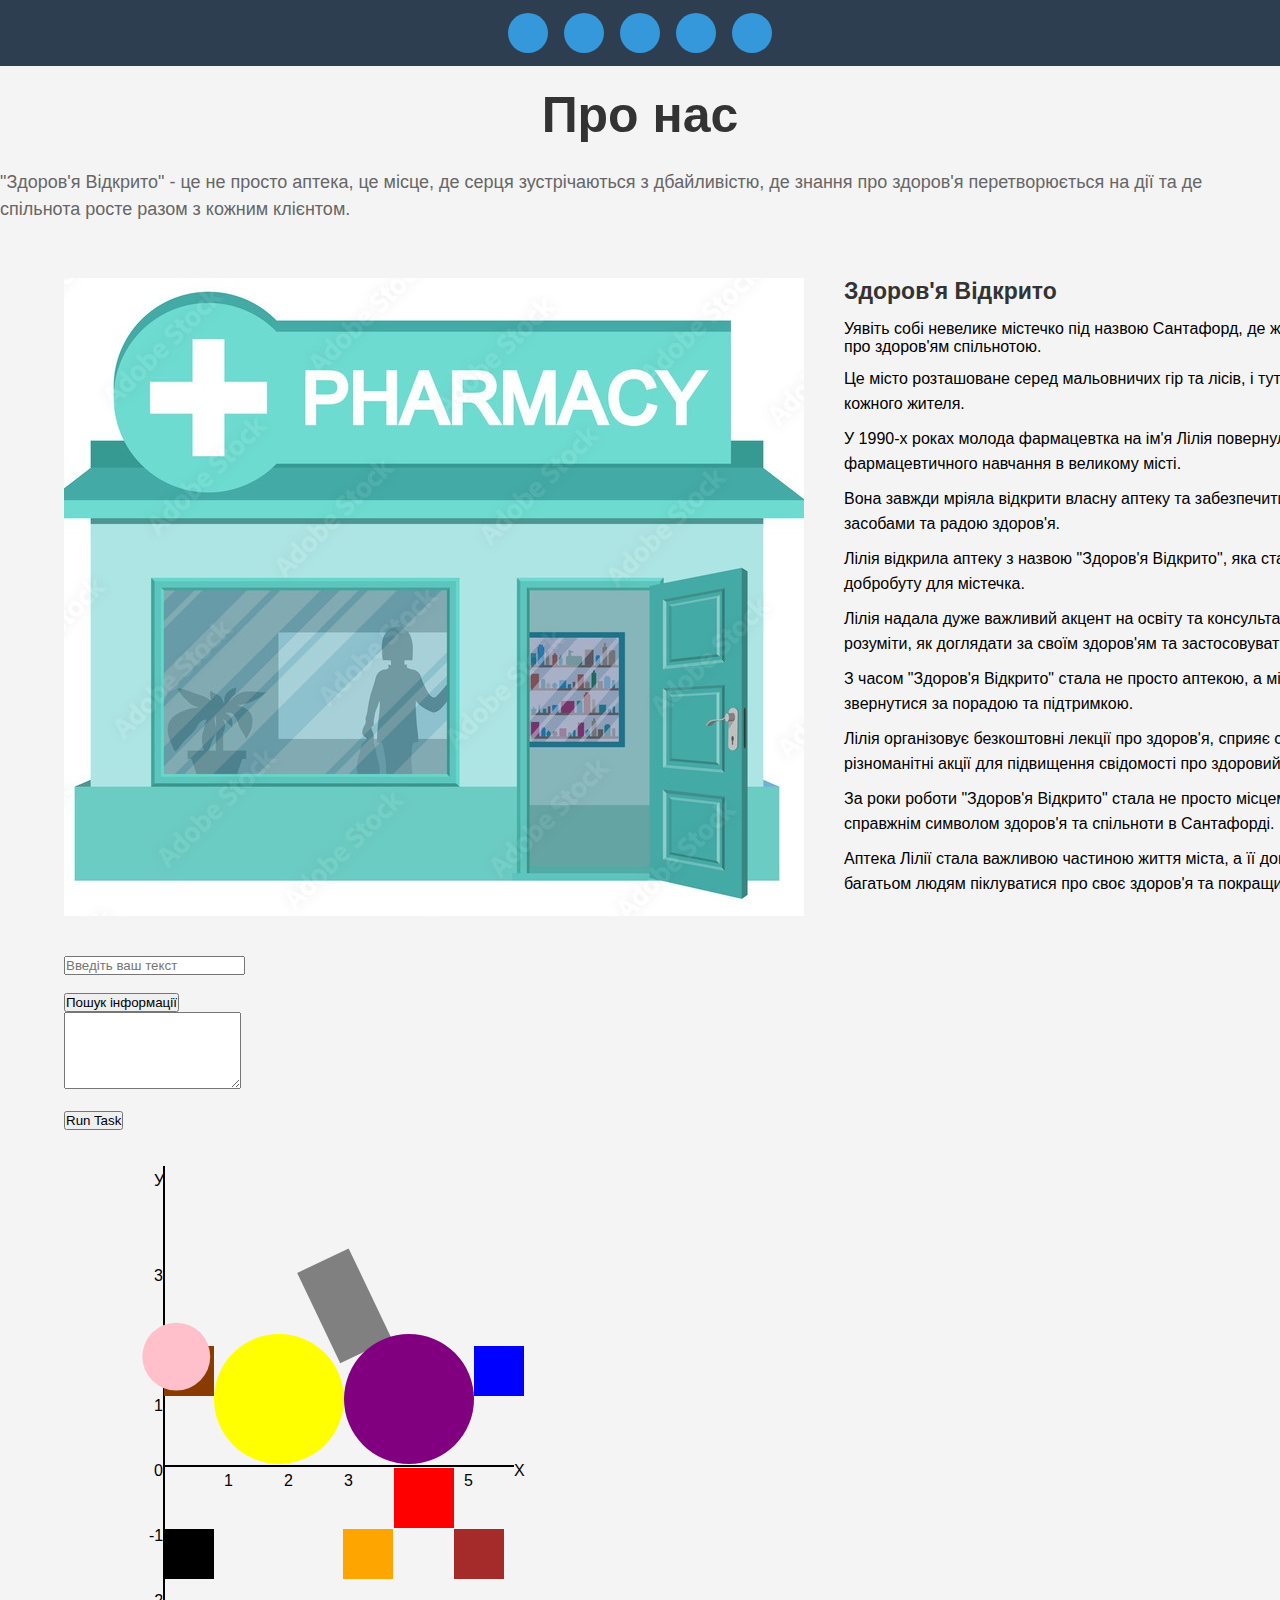
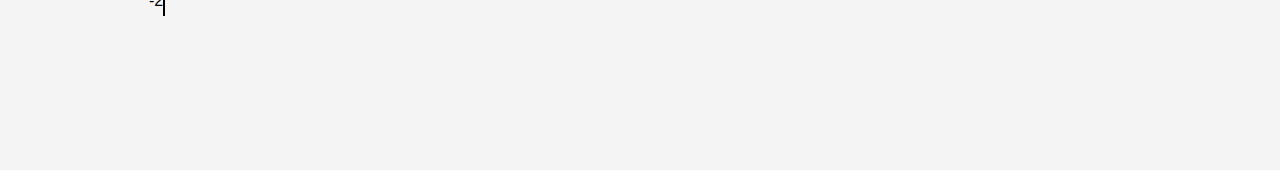
==== about.html @ 3d572c54 "add 7 lab" ====
<!DOCTYPE html>
<html lang="en">
<head>
    <script src="js/about.js"></script>
    <meta charset="UTF-8">
    <link rel="stylesheet" href="css/about.css">
    <link rel="stylesheet" href="https://cdnjs.cloudflare.com/ajax/libs/font-awesome/6.4.2/css/all.min.css" integrity="sha512-z3gLpd7yknf1YoNbCzqRKc4qyor8gaKU1qmn+CShxbuBusANI9QpRohGBreCFkKxLhei6S9CQXFEbbKuqLg0DA==" crossorigin="anonymous" referrerpolicy="no-referrer" />
    <meta name="viewport" content="width=device-width, initial-scale=1.0">
    <title>About us page</title>
</head>
<body>
    <div class="navigations">
        <ul class="icons">
            <li><a name="Info about me" href="index.html"><i class="fa-solid fa-arrow-right fa-rotate-180"></i></a></li>
            <li><a name ="Me" href="index.html"><i class="fa-solid fa-house"></i></a></li>
            <li><a href="form.html"><i class="fa-regular fa-user"></i></a></li>
            <li><a name="Menu" href="menu.html"><i class="fa-solid fa-map"></i></a></li>
            <li><a name="Object" href="object.html"><i class="fa-solid fa-arrow-right"></i></a></li>
        </ul>
    </div>
    <div class="heading">
        <h1 onclick="Handle(this)">Про нас</h1>
        
        <div ondragstart="fordrag(this)" draggable="true">
            <p>"Здоров'я Відкрито" - це не просто аптека, це місце, де серця зустрічаються з дбайливістю, де знання про здоров'я перетворюється на дії та де спільнота росте разом з кожним клієнтом.</p>
        </div>
    </div>
    <div class="container">
        <section class="about">
            <div class="about-image">
                <img src="drugstore.jpg" onmouseup="pharmacy(this)">
            </div>
            <div class="about-content"> 
                <h2 ondblclick="dbleclick(this)">Здоров'я Відкрито</h2>
                <dl>
                    <dt> Уявіть собі невелике містечко під назвою Сантафорд, де жителі завжди відомі своєю піклуваною про здоров'ям спільнотою.</dt>
                    <dd>
                        <ul>
                            <li>Це місто розташоване серед мальовничих гір та лісів, і тут завжди цінили здоров'я та добробут кожного жителя.</li>
                            <li>У 1990-х роках молода фармацевтка на ім'я Лілія повернулася в Сантафорд після завершення фармацевтичного навчання в великому місті.</li>
                            <li>Вона завжди мріяла відкрити власну аптеку та забезпечити містечко необхідними медичними засобами та радою здоров'я.</li>
                            <li>Лілія відкрила аптеку з назвою "Здоров'я Відкрито", яка стала справжнім центром здоров'я та добробуту для містечка.</li>
                        </ul>
                    </dd>
                </dl>
                <ul>
                    <li>Лілія надала дуже важливий акцент на освіту та консультації для своїх клієнтів, допомагаючи їм розуміти, як доглядати за своїм здоров'ям та застосовувати ліки безпечно.</li>
                    <li>З часом "Здоров'я Відкрито" стала не просто аптекою, а місцем, де містяни завжди можуть звернутися за порадою та підтримкою.</li>
                    <li>Лілія організовує безкоштовні лекції про здоров'я, сприяє створенню фітнес-груп та проводить різноманітні акції для підвищення свідомості про здоровий спосіб життя.</li>
                    <li>За роки роботи "Здоров'я Відкрито" стала не просто місцем для придбання медикаментів, а справжнім символом здоров'я та спільноти в Сантафорді.</li>
                    <li>Аптека Лілії стала важливою частиною життя міста, а її допомога та натхнення допомогли багатьом людям піклуватися про своє здоров'я та покращити своє життя.</li>
                </ul>
            </div>
        </section>
        <br>
        <br>
        <form>
            <input type="text" placeholder="Введіть ваш текст" id="inputText">
            <br><br>
            <button type="button" onclick="searchNumbers()">Пошук інформації</button>
        </form>
        <div id="result"></div>

        <form>
            <textarea id="output" cols="20" rows="5"></textarea>
            <br>
            <br>
            <button type="button" onclick="runTask()">Run Task</button>
        </form>
        <br>
        <br>
        <svg width="600" height="600">    
            <line x1="100" y1="300" x2="450" y2="300" stroke="black" stroke-width="2" />
            <line x1="100" y1="0" x2="100" y2="450" stroke="black" stroke-width="2" /> 
            <text x="90" y="310" fill="black">0</text>
            <text x="450" y="310" fill="black">Х</text>
            <text x="90" y="20" fill="black">У</text>  
            <text x="90" y="245" fill="black">1</text>
            <text x="90" y="180" fill="black">2</text>
            <text x="90" y="115" fill="black">3</text>
            <text x="160" y="320" fill="black">1</text>
            <text x="220" y="320" fill="black">2</text>
            <text x="280" y="320" fill="black">3</text>
            <text x="340" y="320" fill="black">4</text>
            <text x="400" y="320" fill="black">5</text> 
            <text x="85" y="375" fill="black">-1</text>
            <text x="85" y="440" fill="black">-2</text>
            <rect x="100" y="180" width="50" height="50">
                <animate attributeName="fill" values="green;red;blue;green" dur="4s" repeatCount="indefinite" />
            </rect>
            <rect x="230" y="111" width="100" height="57"  fill="grey">
                <animateTransform attributeName="transform" type="rotate" from="0 280 140" to="360 280 140" dur="4s" repeatCount="indefinite"/>
            </rect>
            <rect x="410" y="180" width="50" height="50"  fill="blue" />
            <circle cx="215" cy="233" r="65"  fill="yellow" />
            <circle cx="345" cy="233" r="65"  fill="purple" />
            <rect x="100" y="363" width="50" height="50"  fill="dark" />
            <circle cx="215" cy="365" r="65"  fill="pink" >
                <animateTransform attributeName="transform" type="scale" values="1;0;1" begin="0s" dur="3s" repeatCount="indefinite" />
            </circle>
            <rect x="279" y="363" width="50" height="50"  fill="orange" />
            <rect x="330" y="302" width="60" height="60"  fill="red" />
            <rect x="390" y="363" width="50" height="50"  fill="brown" />
        </svg>
    </div>
</body>
</html>
---- css/about.css ----
*{
    margin: 0;
    padding: 0;
    box-sizing: border-box;
    font-family: 'Josefin Sans',sans-serif;
}

body{
    background-color: #f4f4f4;
}

.heading{
    margin: 20px auto;
    display: flex;
    flex-direction: column;
    align-items: center;
}

.heading h1{
    font-size: 50px;
    color: #333;
    margin-bottom: 25px;
}

.heading p{
    font-size: 18px;
    color: #666;
    margin-bottom: 35px;
    line-height: 1.5;
}

.container{
    width: 90%;
    margin: 0 auto;
}

.about{
    display: flex;
}

.about-image{
    flex: 1;
    margin-right: 40px;
}

.about-content{
    flex: 1;
}

.about-content h2{
    font-size: 23px;
    margin-bottom: 15px;
    color: #333;
    text-transform: capitalize;
}

.about-content p{
    font-size: 18px;
    line-height: 28px;
    color: #666;
    text-transform: capitalize;
    letter-spacing: 1px;
    margin-bottom: 4px;
}

.icons {
    background: #2c3e50;
    display: flex;
    justify-content: center;
    padding: 0.8rem 0;
}

.icons li {
    background: #3498db;
    color: #ffffff;
    width: 40px;
    height: 40px;
    margin: 0 0.5rem;
    border-radius: 50%;
    display: flex;
    justify-content: center;
    align-items: center;
    font-size: 1.2rem;
    cursor: pointer;
    transition: all 0.5s ease-in-out;
}

.icons li:hover {
    background: #c2afad;
    color: #ffffff;
}

.about-content ul{
    list-style: none;
}

.about-content li {
    margin: 10px 0;
    line-height: 1.6;
    height: 50px;
    width: 730px;
}
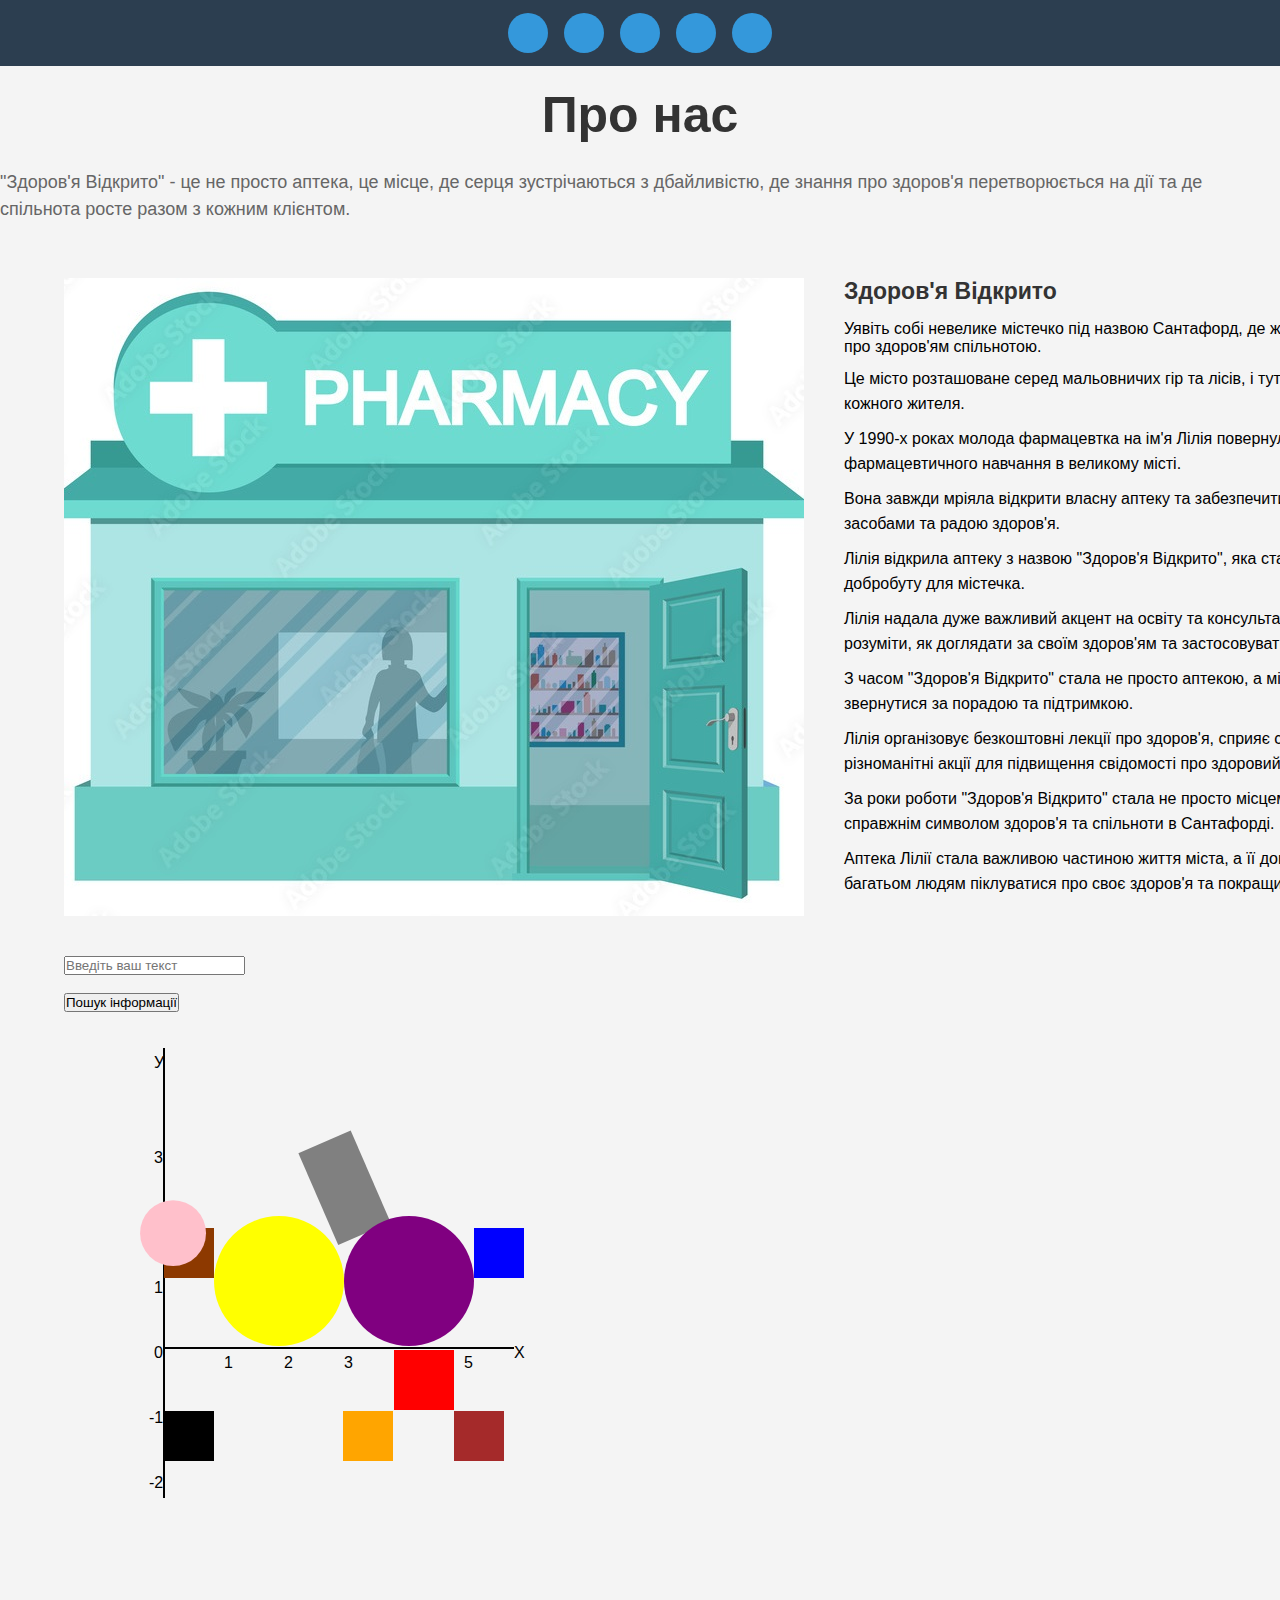
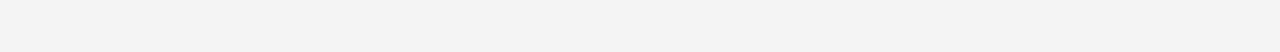
==== commit 7494d2f0: "6,7,8 labs" ====
--- a/about.html
+++ b/about.html
@@ -61,12 +61,6 @@
         </form>
         <div id="result"></div>
 
-        <form>
-            <textarea id="output" cols="20" rows="5"></textarea>
-            <br>
-            <br>
-            <button type="button" onclick="runTask()">Run Task</button>
-        </form>
         <br>
         <br>
         <svg width="600" height="600">    
